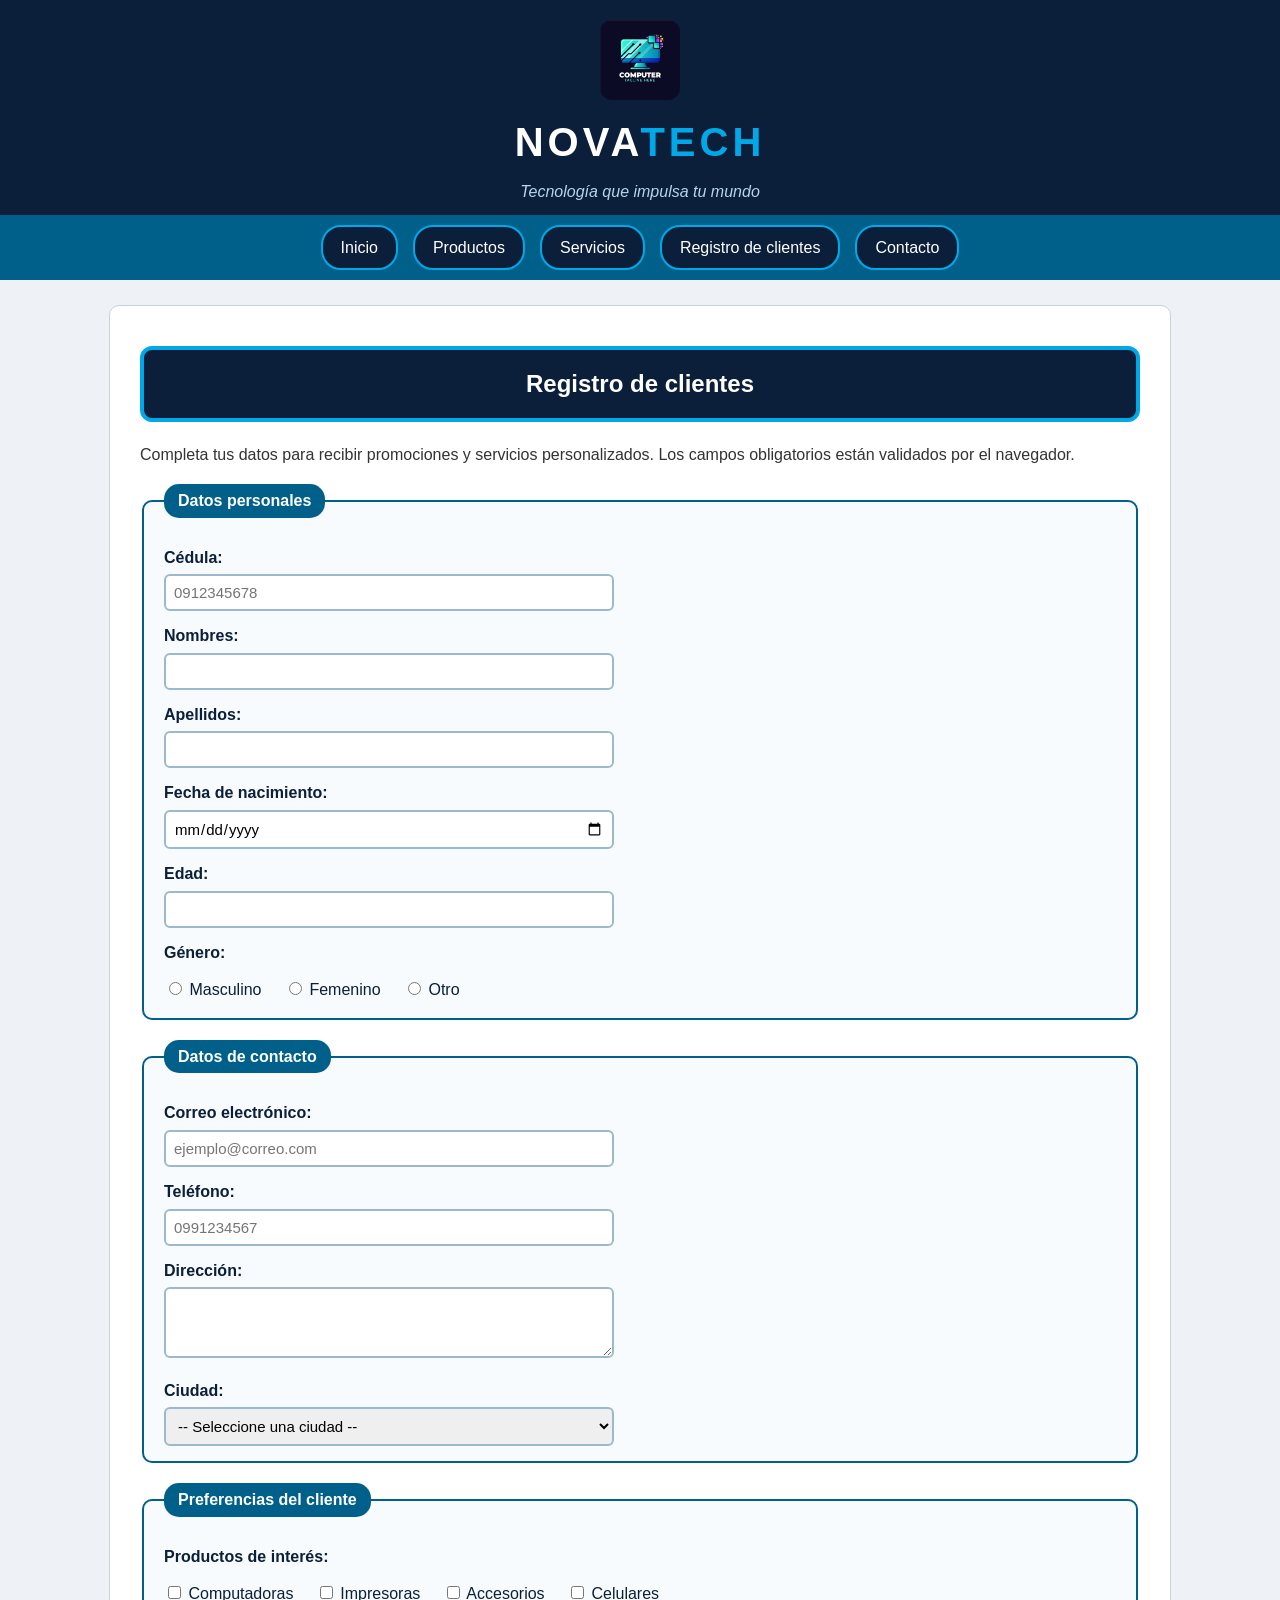
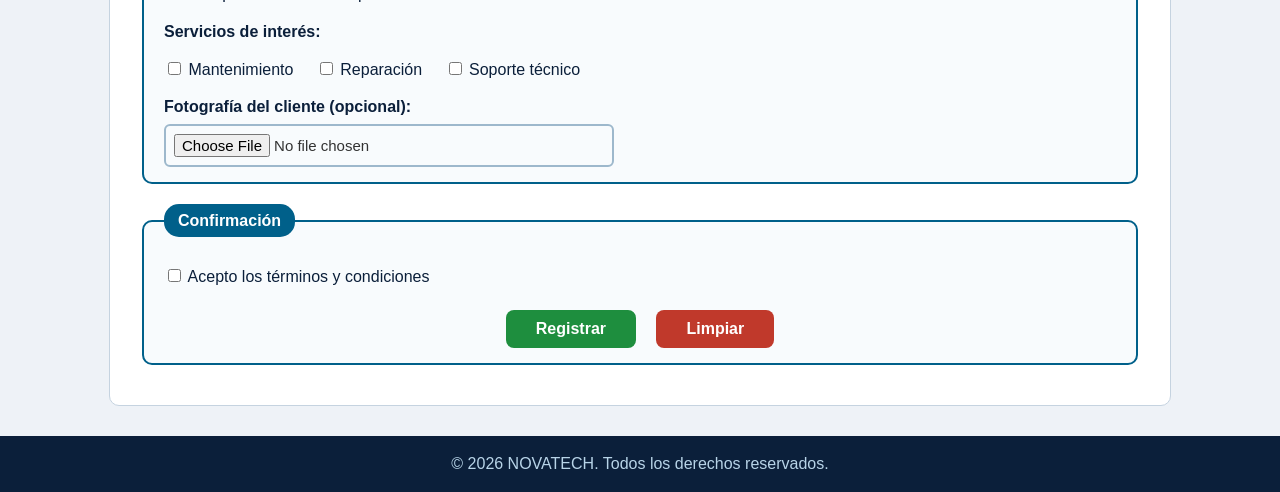
==== registro.html @ 4d0dc268 "Proyecto NOVATECH Proyecto NOVATECH" ====
<!DOCTYPE html>
<html lang="es">
<head>
    <meta charset="UTF-8">
    <meta name="viewport" content="width=device-width, initial-scale=1.0">
    <title>Registro de clientes | NOVATECH</title>
    <link rel="stylesheet" href="css/style.css">
</head>
<body>

    <header class="cabecera">
        <img src="img/logo.jpg" alt="Logotipo de NOVATECH" class="logo-img">
        <span class="logo">NOVA<span>TECH</span></span>
        <p class="eslogan">Tecnología que impulsa tu mundo</p>
    </header>

    <nav class="menu">
        <ul>
            <li><a href="index.html">Inicio</a></li>
            <li><a href="index.html#productos">Productos</a></li>
            <li><a href="index.html#servicios">Servicios</a></li>
            <li><a href="registro.html">Registro de clientes</a></li>
            <li><a href="index.html#contacto">Contacto</a></li>
        </ul>
    </nav>

    <main>
        <section class="seccion">
            <h1>Registro de clientes</h1>
            <p>Completa tus datos para recibir promociones y servicios personalizados.
               Los campos obligatorios están validados por el navegador.</p>

            <form action="#" method="post" enctype="multipart/form-data">

                <!-- 1. DATOS PERSONALES -->
                <fieldset>
                    <legend>Datos personales</legend>

                    <label for="cedula">Cédula:</label>
                    <input type="text" id="cedula" name="cedula"
                           required minlength="10" maxlength="10"
                           pattern="[0-9]{10}" inputmode="numeric"
                           placeholder="0912345678"
                           title="Ingrese los 10 dígitos de la cédula">

                    <label for="nombres">Nombres:</label>
                    <input type="text" id="nombres" name="nombres"
                           required minlength="3" maxlength="40"
                           pattern="[A-Za-zÁÉÍÓÚáéíóúÑñ ]+"
                           title="Solo letras, entre 3 y 40 caracteres">

                    <label for="apellidos">Apellidos:</label>
                    <input type="text" id="apellidos" name="apellidos"
                           required minlength="3" maxlength="40"
                           pattern="[A-Za-zÁÉÍÓÚáéíóúÑñ ]+"
                           title="Solo letras, entre 3 y 40 caracteres">

                    <label for="fechaNacimiento">Fecha de nacimiento:</label>
                    <input type="date" id="fechaNacimiento" name="fechaNacimiento" required>

                    <label for="edad">Edad:</label>
                    <input type="number" id="edad" name="edad"
                           required min="18" max="100">

                    <p class="etiqueta">Género:</p>
                    <label class="opcion">
                        <input type="radio" name="genero" value="masculino" required> Masculino
                    </label>
                    <label class="opcion">
                        <input type="radio" name="genero" value="femenino"> Femenino
                    </label>
                    <label class="opcion">
                        <input type="radio" name="genero" value="otro"> Otro
                    </label>
                </fieldset>

                <!-- 2. DATOS DE CONTACTO -->
                <fieldset>
                    <legend>Datos de contacto</legend>

                    <label for="correo">Correo electrónico:</label>
                    <input type="email" id="correo" name="correo" required
                           placeholder="ejemplo@correo.com">

                    <label for="telefono">Teléfono:</label>
                    <input type="tel" id="telefono" name="telefono"
                           required pattern="[0-9]{10}" maxlength="10"
                           placeholder="0991234567"
                           title="Ingrese 10 dígitos">

                    <label for="direccion">Dirección:</label>
                    <textarea id="direccion" name="direccion" rows="3"
                              required minlength="10" maxlength="150"></textarea>

                    <label for="ciudad">Ciudad:</label>
                    <select id="ciudad" name="ciudad" required>
                        <option value="">-- Seleccione una ciudad --</option>
                        <option value="guayaquil">Guayaquil</option>
                        <option value="quito">Quito</option>
                        <option value="cuenca">Cuenca</option>
                        <option value="manta">Manta</option>
                        <option value="ambato">Ambato</option>
                    </select>
                </fieldset>

                <!-- 3. PREFERENCIAS DEL CLIENTE -->
                <fieldset>
                    <legend>Preferencias del cliente</legend>

                    <p class="etiqueta">Productos de interés:</p>
                    <label class="opcion">
                        <input type="checkbox" name="productos" value="computadoras"> Computadoras
                    </label>
                    <label class="opcion">
                        <input type="checkbox" name="productos" value="impresoras"> Impresoras
                    </label>
                    <label class="opcion">
                        <input type="checkbox" name="productos" value="accesorios"> Accesorios
                    </label>
                    <label class="opcion">
                        <input type="checkbox" name="productos" value="celulares"> Celulares
                    </label>

                    <p class="etiqueta">Servicios de interés:</p>
                    <label class="opcion">
                        <input type="checkbox" name="servicios" value="mantenimiento"> Mantenimiento
                    </label>
                    <label class="opcion">
                        <input type="checkbox" name="servicios" value="reparacion"> Reparación
                    </label>
                    <label class="opcion">
                        <input type="checkbox" name="servicios" value="soporte"> Soporte técnico
                    </label>

                    <label for="foto">Fotografía del cliente (opcional):</label>
                    <input type="file" id="foto" name="foto" accept="image/*">
                </fieldset>

                <!-- 4. CONFIRMACIÓN -->
                <fieldset>
                    <legend>Confirmación</legend>

                    <label class="opcion">
                        <input type="checkbox" name="terminos" required>
                        Acepto los términos y condiciones
                    </label>

                    <div class="botones">
                        <button type="submit" class="btn-registrar">Registrar</button>
                        <button type="reset" class="btn-limpiar">Limpiar</button>
                    </div>
                </fieldset>

            </form>
        </section>
    </main>

    <footer class="pie">
        <p>&copy; 2026 NOVATECH. Todos los derechos reservados.</p>
    </footer>

</body>
</html>
---- css/style.css ----
/* ===== 1. ESTILOS GENERALES ===== */
body {
    background-color: #eef2f7;
    color: #333333;
    font-family: "Segoe UI", Arial, sans-serif;
    font-size: 16px;
    line-height: 1.6;
    margin: 0;
    text-align: left;
}

/* ===== 2. ENCABEZADOS ===== */
h1 {
    color: #ffffff;
    background-color: #0b1f3a;
    text-align: center;
    padding: 15px;
    border: 4px solid #00a8e8;
    border-radius: 12px;
}

h2 {
    color: #0b1f3a;
    background-color: #d6ecf8;
    text-align: center;
    padding: 10px;
    border-style: solid;
    border-color: #00a8e8;
    border-width: 2px;
    border-radius: 8px;
}

h3 {
    color: #00608a;
    text-align: center;
    margin: 12px 0 6px 0;
}

/* ===== CABECERA ===== */
.cabecera {
    background-color: #0b1f3a;
    text-align: center;
    padding: 20px 10px 10px 10px;
}

.logo {
    color: #ffffff;
    font-size: 40px;
    font-weight: bold;
    letter-spacing: 4px;
}

.logo span {
    color: #00a8e8;
}

.logo-img {
    display: block;
    height: 80px;
    margin: 0 auto 10px auto;
    border-radius: 12px;
}

.eslogan {
    color: #b8d4e8;
    font-style: italic;
    margin: 5px 0 0 0;
}

/* ===== 4. NAVEGACIÓN / MENÚ ===== */
.menu {
    background-color: #00608a;
    padding: 10px;
}

.menu ul {
    display: flex;
    justify-content: center;
    flex-wrap: wrap;
    gap: 15px;
    list-style: none;
    margin: 0;
    padding: 0;
}

.menu a {
    color: #ffffff;
    background-color: #0b1f3a;
    text-decoration: none;
    padding: 8px 18px;
    border: 2px solid #00a8e8;
    border-radius: 20px;
    display: block;
    transition: background-color 0.3s;
}

.menu a:hover {
    background-color: #00a8e8;
    color: #0b1f3a;
}

/* ===== SECCIONES ===== */
.seccion {
    background-color: #ffffff;
    max-width: 1000px;
    margin: 25px auto;
    padding: 20px 30px;
    border: 1px solid #c5d3e0;
    border-radius: 10px;
}

/* ===== 5. PRODUCTOS Y SERVICIOS ===== */
.contenedor-tarjetas {
    display: flex;
    flex-wrap: wrap;
    justify-content: center;
    gap: 20px;
}

.tarjeta {
    width: 280px;
    padding: 12px;
    background-color: #f8fbfd;
    border: 3px solid #00a8e8;
    border-radius: 15px;
    text-align: center;
}

.tarjeta img {
    width: 100%;
    height: 180px;
    object-fit: cover;
    border-radius: 10px;
}

.descripcion {
    color: #555555;
    font-size: 14px;
    text-align: justify;
}

.precio {
    color: #ffffff;
    background-color: #0b1f3a;
    font-weight: bold;
    padding: 5px;
    border-radius: 20px;
}

/* ===== CONTACTO ===== */
.datos-contacto {
    font-style: normal;
    text-align: center;
}

.datos-contacto a {
    color: #00608a;
}

/* ===== 6. FORMULARIOS ===== */
fieldset {
    border: 2px solid #00608a;
    border-radius: 10px;
    margin-bottom: 20px;
    padding: 15px 20px;
    background-color: #f8fbfd;
}

legend {
    color: #ffffff;
    background-color: #00608a;
    font-weight: bold;
    padding: 4px 14px;
    border-radius: 15px;
}

label {
    display: block;
    margin-top: 12px;
    font-weight: bold;
    color: #0b1f3a;
}

label.opcion {
    display: inline-block;
    font-weight: normal;
    margin-right: 18px;
}

.etiqueta {
    font-weight: bold;
    color: #0b1f3a;
    margin: 12px 0 0 0;
}

input[type="text"],
input[type="email"],
input[type="tel"],
input[type="number"],
input[type="date"],
input[type="file"],
select,
textarea {
    width: 100%;
    max-width: 450px;
    padding: 8px;
    margin-top: 4px;
    border: 2px solid #9db8cc;
    border-radius: 6px;
    font-family: inherit;
    font-size: 15px;
    box-sizing: border-box;
}

input:focus,
select:focus,
textarea:focus {
    border-color: #00a8e8;
    outline: none;
    background-color: #eaf6fd;
}

/* Botones diferenciados */
.botones {
    margin-top: 20px;
    text-align: center;
}

button {
    font-size: 16px;
    font-weight: bold;
    padding: 10px 30px;
    margin: 0 8px;
    border: none;
    border-radius: 8px;
    cursor: pointer;
}

.btn-registrar {
    background-color: #1e8e3e;
    color: #ffffff;
}

.btn-limpiar {
    background-color: #c0392b;
    color: #ffffff;
}

/* ===== 7. PIE DE PÁGINA ===== */
.pie {
    background-color: #0b1f3a;
    color: #b8d4e8;
    text-align: center;
    padding: 15px;
    margin-top: 30px;
}

.pie p {
    margin: 0;
}
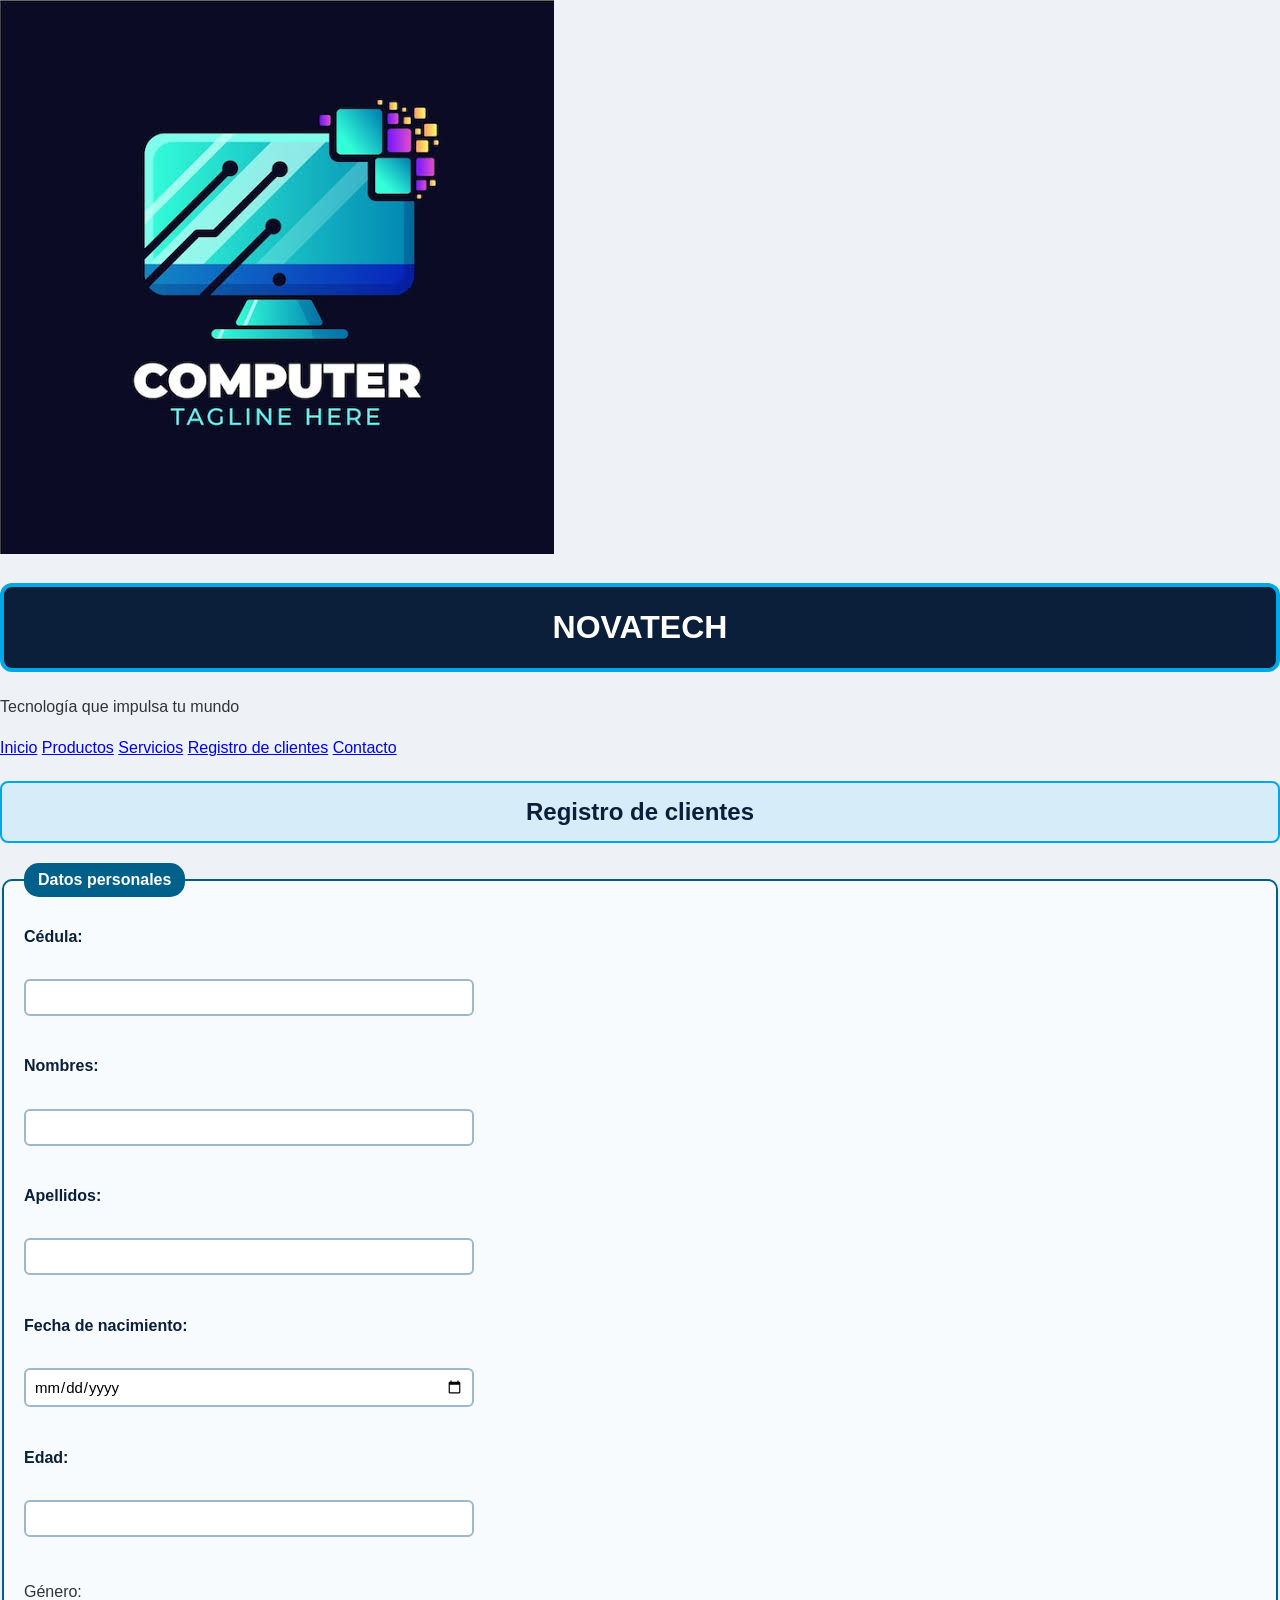
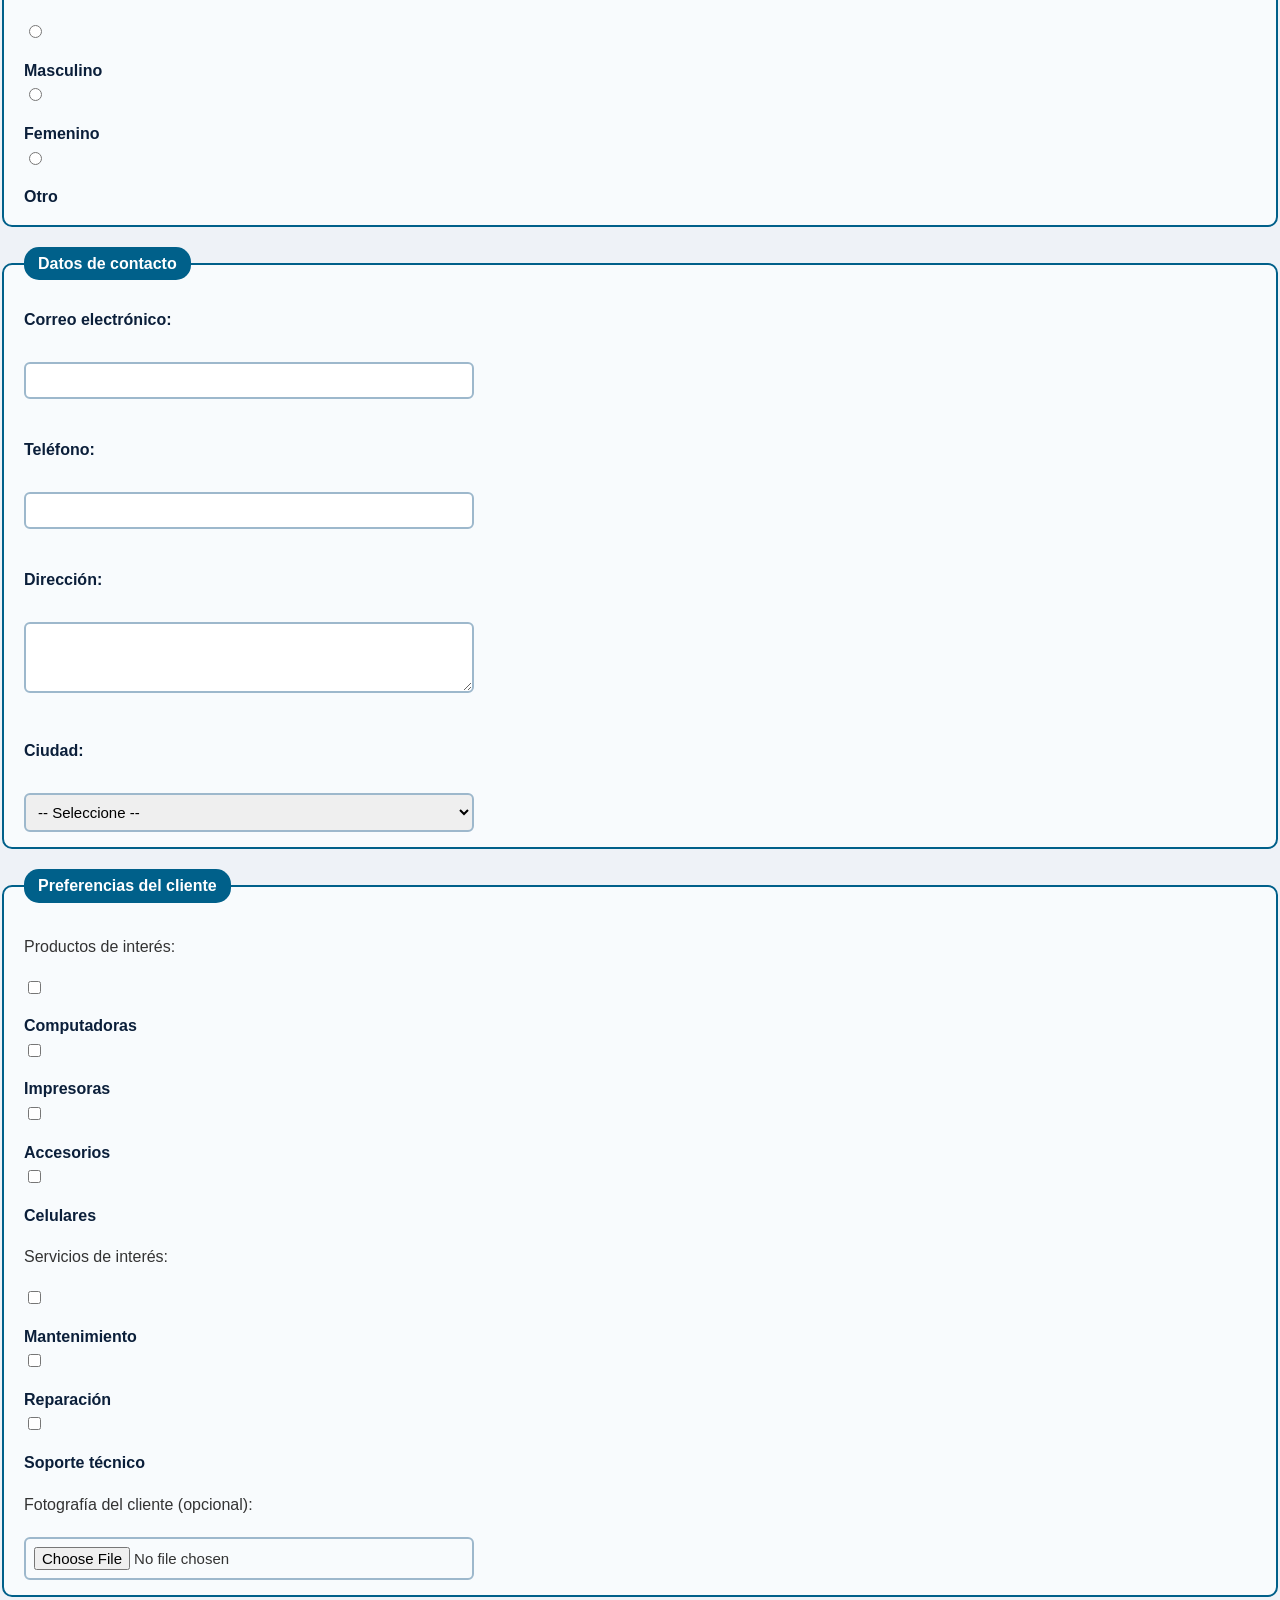
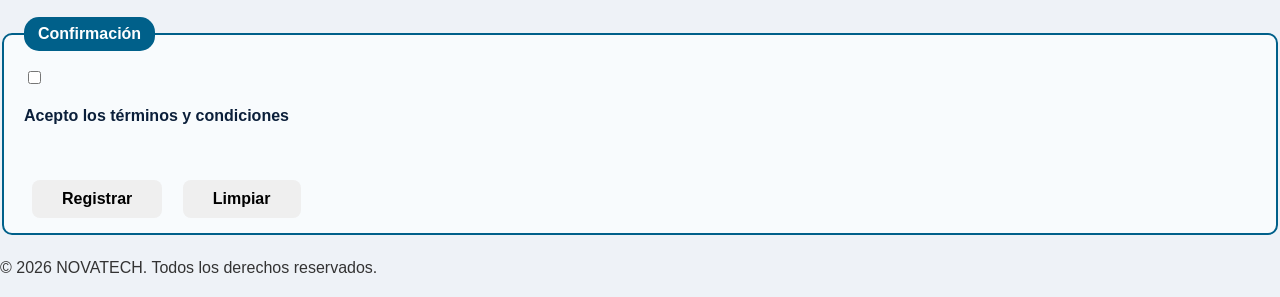
==== commit b6cbf18b: "Update registro.html" ====
--- a/registro.html
+++ b/registro.html
@@ -8,156 +8,123 @@
 </head>
 <body>
 
-    <header class="cabecera">
-        <img src="img/logo.jpg" alt="Logotipo de NOVATECH" class="logo-img">
-        <span class="logo">NOVA<span>TECH</span></span>
-        <p class="eslogan">Tecnología que impulsa tu mundo</p>
+    <header>
+        <img src="img/logo.jpg" alt="Logotipo de NOVATECH" class="logo">
+        <h1>NOVATECH</h1>
+        <p>Tecnolog&iacute;a que impulsa tu mundo</p>
     </header>
 
-    <nav class="menu">
-        <ul>
-            <li><a href="index.html">Inicio</a></li>
-            <li><a href="index.html#productos">Productos</a></li>
-            <li><a href="index.html#servicios">Servicios</a></li>
-            <li><a href="registro.html">Registro de clientes</a></li>
-            <li><a href="index.html#contacto">Contacto</a></li>
-        </ul>
+    <nav>
+        <a href="index.html">Inicio</a>
+        <a href="index.html#productos">Productos</a>
+        <a href="index.html#servicios">Servicios</a>
+        <a href="registro.html">Registro de clientes</a>
+        <a href="index.html#contacto">Contacto</a>
     </nav>
 
-    <main>
-        <section class="seccion">
-            <h1>Registro de clientes</h1>
-            <p>Completa tus datos para recibir promociones y servicios personalizados.
-               Los campos obligatorios están validados por el navegador.</p>
+    <section>
+        <h2>Registro de clientes</h2>
 
-            <form action="#" method="post" enctype="multipart/form-data">
+        <form action="#" method="post">
 
-                <!-- 1. DATOS PERSONALES -->
-                <fieldset>
-                    <legend>Datos personales</legend>
+            <fieldset>
+                <legend>Datos personales</legend>
 
-                    <label for="cedula">Cédula:</label>
-                    <input type="text" id="cedula" name="cedula"
-                           required minlength="10" maxlength="10"
-                           pattern="[0-9]{10}" inputmode="numeric"
-                           placeholder="0912345678"
-                           title="Ingrese los 10 dígitos de la cédula">
+                <label for="cedula">C&eacute;dula:</label><br>
+                <input type="text" id="cedula" name="cedula"
+                       required minlength="10" maxlength="10"
+                       pattern="[0-9]{10}" title="Ingrese 10 d&iacute;gitos"><br><br>
 
-                    <label for="nombres">Nombres:</label>
-                    <input type="text" id="nombres" name="nombres"
-                           required minlength="3" maxlength="40"
-                           pattern="[A-Za-zÁÉÍÓÚáéíóúÑñ ]+"
-                           title="Solo letras, entre 3 y 40 caracteres">
+                <label for="nombres">Nombres:</label><br>
+                <input type="text" id="nombres" name="nombres"
+                       required minlength="3" maxlength="40"><br><br>
 
-                    <label for="apellidos">Apellidos:</label>
-                    <input type="text" id="apellidos" name="apellidos"
-                           required minlength="3" maxlength="40"
-                           pattern="[A-Za-zÁÉÍÓÚáéíóúÑñ ]+"
-                           title="Solo letras, entre 3 y 40 caracteres">
+                <label for="apellidos">Apellidos:</label><br>
+                <input type="text" id="apellidos" name="apellidos"
+                       required minlength="3" maxlength="40"><br><br>
 
-                    <label for="fechaNacimiento">Fecha de nacimiento:</label>
-                    <input type="date" id="fechaNacimiento" name="fechaNacimiento" required>
+                <label for="fechaNacimiento">Fecha de nacimiento:</label><br>
+                <input type="date" id="fechaNacimiento" name="fechaNacimiento" required><br><br>
 
-                    <label for="edad">Edad:</label>
-                    <input type="number" id="edad" name="edad"
-                           required min="18" max="100">
+                <label for="edad">Edad:</label><br>
+                <input type="number" id="edad" name="edad" required min="18" max="100"><br><br>
 
-                    <p class="etiqueta">Género:</p>
-                    <label class="opcion">
-                        <input type="radio" name="genero" value="masculino" required> Masculino
-                    </label>
-                    <label class="opcion">
-                        <input type="radio" name="genero" value="femenino"> Femenino
-                    </label>
-                    <label class="opcion">
-                        <input type="radio" name="genero" value="otro"> Otro
-                    </label>
-                </fieldset>
+                <p>G&eacute;nero:</p>
+                <input type="radio" id="masculino" name="genero" value="masculino" required>
+                <label for="masculino">Masculino</label>
+                <input type="radio" id="femenino" name="genero" value="femenino">
+                <label for="femenino">Femenino</label>
+                <input type="radio" id="otro" name="genero" value="otro">
+                <label for="otro">Otro</label>
+            </fieldset>
 
-                <!-- 2. DATOS DE CONTACTO -->
-                <fieldset>
-                    <legend>Datos de contacto</legend>
+            <fieldset>
+                <legend>Datos de contacto</legend>
 
-                    <label for="correo">Correo electrónico:</label>
-                    <input type="email" id="correo" name="correo" required
-                           placeholder="ejemplo@correo.com">
+                <label for="correo">Correo electr&oacute;nico:</label><br>
+                <input type="email" id="correo" name="correo" required><br><br>
 
-                    <label for="telefono">Teléfono:</label>
-                    <input type="tel" id="telefono" name="telefono"
-                           required pattern="[0-9]{10}" maxlength="10"
-                           placeholder="0991234567"
-                           title="Ingrese 10 dígitos">
+                <label for="telefono">Tel&eacute;fono:</label><br>
+                <input type="text" id="telefono" name="telefono"
+                       required pattern="[0-9]{10}" maxlength="10"
+                       title="Ingrese 10 d&iacute;gitos"><br><br>
 
-                    <label for="direccion">Dirección:</label>
-                    <textarea id="direccion" name="direccion" rows="3"
-                              required minlength="10" maxlength="150"></textarea>
+                <label for="direccion">Direcci&oacute;n:</label><br>
+                <textarea id="direccion" name="direccion" rows="3" cols="30"
+                          required minlength="10" maxlength="150"></textarea><br><br>
 
-                    <label for="ciudad">Ciudad:</label>
-                    <select id="ciudad" name="ciudad" required>
-                        <option value="">-- Seleccione una ciudad --</option>
-                        <option value="guayaquil">Guayaquil</option>
-                        <option value="quito">Quito</option>
-                        <option value="cuenca">Cuenca</option>
-                        <option value="manta">Manta</option>
-                        <option value="ambato">Ambato</option>
-                    </select>
-                </fieldset>
+                <label for="ciudad">Ciudad:</label><br>
+                <select id="ciudad" name="ciudad" required>
+                    <option value="">-- Seleccione --</option>
+                    <option value="guayaquil">Guayaquil</option>
+                    <option value="quito">Quito</option>
+                    <option value="cuenca">Cuenca</option>
+                    <option value="manta">Manta</option>
+                </select>
+            </fieldset>
 
-                <!-- 3. PREFERENCIAS DEL CLIENTE -->
-                <fieldset>
-                    <legend>Preferencias del cliente</legend>
+            <fieldset>
+                <legend>Preferencias del cliente</legend>
 
-                    <p class="etiqueta">Productos de interés:</p>
-                    <label class="opcion">
-                        <input type="checkbox" name="productos" value="computadoras"> Computadoras
-                    </label>
-                    <label class="opcion">
-                        <input type="checkbox" name="productos" value="impresoras"> Impresoras
-                    </label>
-                    <label class="opcion">
-                        <input type="checkbox" name="productos" value="accesorios"> Accesorios
-                    </label>
-                    <label class="opcion">
-                        <input type="checkbox" name="productos" value="celulares"> Celulares
-                    </label>
+                <p>Productos de inter&eacute;s:</p>
+                <input type="checkbox" id="computadoras" name="productos" value="computadoras">
+                <label for="computadoras">Computadoras</label>
+                <input type="checkbox" id="impresoras" name="productos" value="impresoras">
+                <label for="impresoras">Impresoras</label>
+                <input type="checkbox" id="accesorios" name="productos" value="accesorios">
+                <label for="accesorios">Accesorios</label>
+                <input type="checkbox" id="celulares" name="productos" value="celulares">
+                <label for="celulares">Celulares</label>
 
-                    <p class="etiqueta">Servicios de interés:</p>
-                    <label class="opcion">
-                        <input type="checkbox" name="servicios" value="mantenimiento"> Mantenimiento
-                    </label>
-                    <label class="opcion">
-                        <input type="checkbox" name="servicios" value="reparacion"> Reparación
-                    </label>
-                    <label class="opcion">
-                        <input type="checkbox" name="servicios" value="soporte"> Soporte técnico
-                    </label>
+                <p>Servicios de inter&eacute;s:</p>
+                <input type="checkbox" id="mantenimiento" name="servicios" value="mantenimiento">
+                <label for="mantenimiento">Mantenimiento</label>
+                <input type="checkbox" id="reparacion" name="servicios" value="reparacion">
+                <label for="reparacion">Reparaci&oacute;n</label>
+                <input type="checkbox" id="soporte" name="servicios" value="soporte">
+                <label for="soporte">Soporte t&eacute;cnico</label>
 
-                    <label for="foto">Fotografía del cliente (opcional):</label>
-                    <input type="file" id="foto" name="foto" accept="image/*">
-                </fieldset>
+                <p>Fotograf&iacute;a del cliente (opcional):</p>
+                <input type="file" name="foto" accept="image/*">
+            </fieldset>
 
-                <!-- 4. CONFIRMACIÓN -->
-                <fieldset>
-                    <legend>Confirmación</legend>
+            <fieldset>
+                <legend>Confirmaci&oacute;n</legend>
 
-                    <label class="opcion">
-                        <input type="checkbox" name="terminos" required>
-                        Acepto los términos y condiciones
-                    </label>
+                <input type="checkbox" id="terminos" name="terminos" required>
+                <label for="terminos">Acepto los t&eacute;rminos y condiciones</label>
+                <br><br>
 
-                    <div class="botones">
-                        <button type="submit" class="btn-registrar">Registrar</button>
-                        <button type="reset" class="btn-limpiar">Limpiar</button>
-                    </div>
-                </fieldset>
+                <button type="submit" class="registrar">Registrar</button>
+                <button type="reset" class="limpiar">Limpiar</button>
+            </fieldset>
 
-            </form>
-        </section>
-    </main>
+        </form>
+    </section>
 
-    <footer class="pie">
+    <footer>
         <p>&copy; 2026 NOVATECH. Todos los derechos reservados.</p>
     </footer>
 
 </body>
-</html>+</html>
